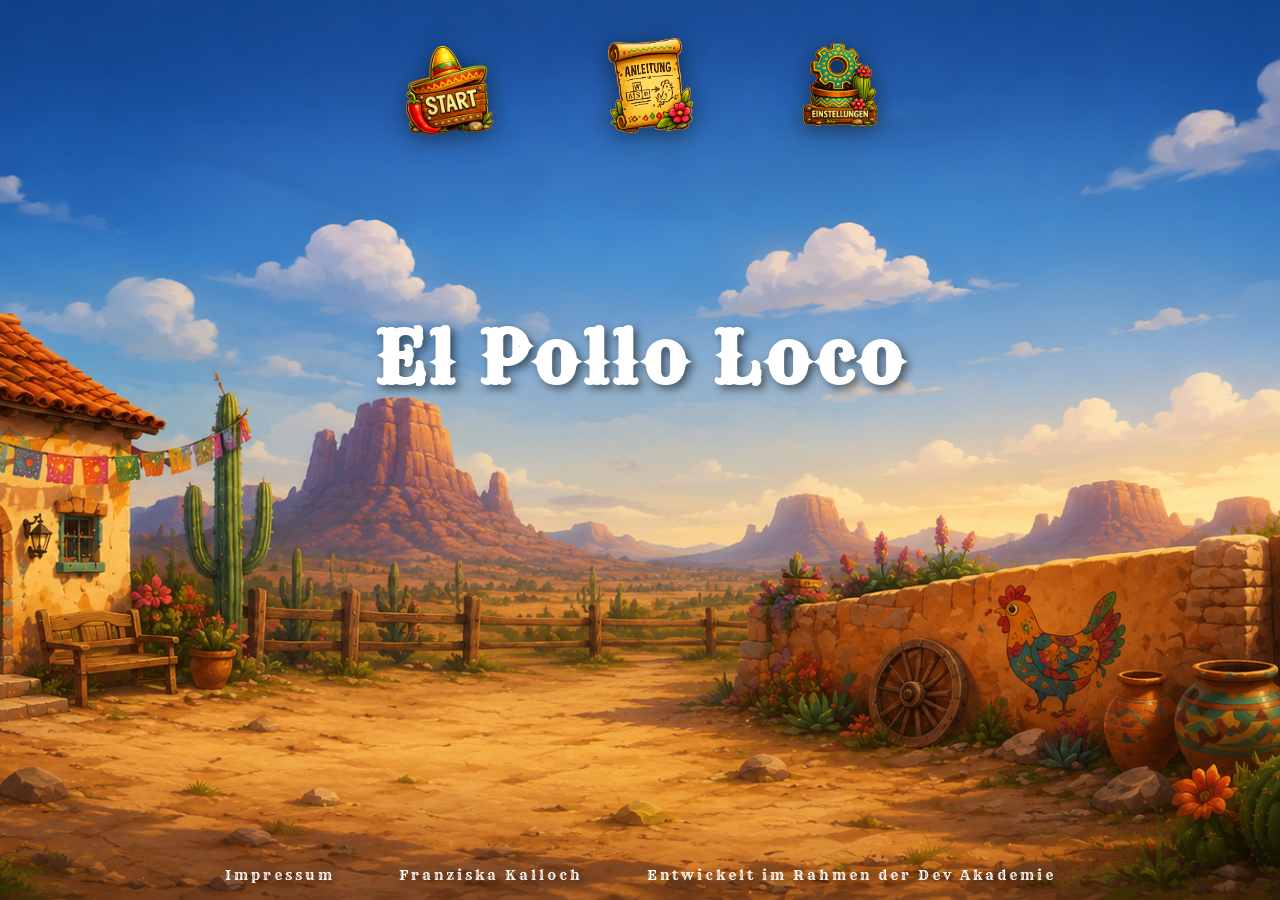
==== index.html @ 62c826d1 "feat: add impressum" ====
<!doctype html>
<html lang="de">
  <head>
    <meta charset="UTF-8" />
    <meta name="viewport" content="width=device-width, initial-scale=1.0" />
    <title>El Pollo Loco</title>
    <link rel="stylesheet" href="style.css" />
    <link rel="stylesheet" href="responsive.css" />
    <link rel="icon" type="image/png" href="img/cactus-favicon.png" />
    <script src="./classes/keyboard.class.js" defer></script>
    <script src="./classes/drawable-object.class.js" defer></script>
    <script src="./classes/moveAble-object.class.js" defer></script>
     <script src="./classes/throwable-object.class.js" defer></script>
    <script src="./classes/character.class.js" defer></script>
    <script src="./classes/chicken.class.js" defer></script>
    <script src="./classes/small-chicken.class.js" defer></script>
    <script src="./classes/endboss.class.js" defer></script>
    <script src="./classes/clouds.class.js" defer></script>
    <script src="./classes/background-objects.class.js" defer></script>
    <script src="./classes/statusbar.class.js" defer></script>
     <script src="./classes/sound.class.js" defer></script>
    <script src="./classes/coins.class.js" defer></script>
     <script src="./classes/salsa-bottle.class.js" defer></script>
    <script src="./classes/level.class.js" defer></script>
    <script src="./scripts/levels/level1.js" defer></script>
    <script src="./classes/world.class.js" defer></script>
    <script src="./scripts/game.js" defer></script>
    <script src="./scripts/main.js" defer></script>
  </head>
  <body>

  <body>
    <div class="main-container">

    <!-- 🔥 STARTSCREEN -->
    <div id="startScreen" class="start-screen">
     
      <div class="menu">
        <button id="startButton" class="menu-button wiggle">
          <img src="img/start-icon.png" alt="Start Icon" class="start-icon" / >
        </button>

        <button id="instructionsButton" class="menu-button wiggle">
          <img src="img/instructions_icon.png" alt="Instruction Icon" class="introduction-icon" / >
        </button>

        <button id="settingsButton" class="menu-button wiggle">
          <img src="img/settings-icon.png" alt="Setting Icon" class="settings-icon" / >
        </button>
      </div>

       <h1>El Pollo Loco</h1>

    </div>


    <!-- 🎮 GAME (anfangs versteckt) -->
    <div id="gameContainer" class="hidden">

      <h2 id="pauseOverlay" class="hidden">PAUSE</h2>

      <button id="gameSettingsButton" class="menu-button wiggle game-settings-button">
          <img src="img/settings-icon.png" alt="Setting Icon" class="settings-icon" / >
      </button>

      <div class="rotate-phone-info">
        Bitte drehe dein Handy ins Querformat
      </div>

      <div class="canvas-container" id="fullscreen">
      
          <canvas id="canvas" width="720" height="480"></canvas>

          <button id="fullscreen-btn">
            <img src="img/fullscreen-blue.png" alt="Vollbild" />
          </button>
         
          <div class="responsive-buttons">

            <div class="left-buttons">
              <button id="btnLeft">←</button>
              <button id="btnRight">→</button>
            </div>

            <div class="right-buttons">
              <button id="btnJump">↑</button>
              <button id="btnThrow">D</button>
            </div>

          </div>

      </div>

    </div>


    <!-- 💀 GAME OVER -->
    <div id="gameOverScreen" class="endscreen hidden game-over-screen">
      <div class="end-screen-button-container">
        <button class="restart-button btn">Nochmal spielen</button>
        <button class="menu-btn btn">Zum Hauptmenü</button>
      </div>
    </div>


    <!-- 🏆 WIN -->
    <div id="winScreen" class="endscreen hidden win-screen">
      <div class="end-screen-button-container">
        <button  class="restart-button btn">Nochmal spielen</button>
        <button class="menu-btn btn">Zum Hauptmenü</button>
      </div>
    </div>

    <!-- Introduction DIALOG -->
    <dialog id="introductionDialog" class="dialog-close-outside">
      <div class="header">
        <h2>Anleitung</h2>
        <p>Willkommen bei El Pollo Loco!</p>
         <p>In diesem Spiel schlüpfst du in die Rolle eines verrückten Huhns, das durch verschiedene Level voller Herausforderungen und Feinde navigieren muss. Dein Ziel ist es, alle Level zu meistern und den Endboss zu besiegen!</p>
      </div>
      <div class="controller">
        <h2>Steuerung</h2>
        <ul>
          <li><strong>Bewegen</strong>: Pfeiltasten</li>
          <li><strong>Springen</strong>: Leertaste</li>
          <li><strong>Werfen</strong>: D</li>
          <li><strong>Pause</strong>: P</li>
        </ul>
      </div>
      <div class="content">
        <p>Sammle Münzen und Salsa-Flaschen, um deine Punktzahl zu erhöhen und Gegner zu besiegen. Pass auf die Feinde auf und nutze deine Fähigkeiten, um sie zu besiegen!</p>
      </div>
      <div class="footer">
        <button id="closeIntroductionButton" class="btn">Schließen</button> 
      </div>
    </dialog>

    <!-- ⚙️ SETTINGS DIALOG -->
    <dialog id="settingsDialog" class="dialog-close-outside">
      <h2>Einstellungen</h2>
      <div class="button-setting-container">
        <button id="toggleSoundButton" class="btn">Ton an/aus</button>
        <button id="toggleMusicButton" class="btn">Musik an/aus</button>
      </div>

      <label>
        Musiklautstärke
        <input id="musicVolume" type="range" min="0" max="1" step="0.1" value="0.5" />
      </label>
      <div class="close-setting-container">
       <button id="closeSettingsButton" class="btn">Schließen</button>
        <button id="settingsMenuButton" class="menu-btn btn hidden">Spiel Beenden</button>
      </div>
    </dialog>

  </div>
  <div class="impressum">
    <a href="impressum.html" target="_blank"><p>Impressum</p></a>
    <p>Franziska Kalloch</p>
    <p>Entwickelt im Rahmen der Dev Akademie</p>
  </div>
  </body>
</html>
---- style.css ----
* {
  box-sizing: border-box;
  margin: 0;
  padding: 0;
} 

.rotate-phone-info {
  display: none;
}


@font-face {
  font-family: 'Bangers';
  src: url('./fonts/Bangers-Regular.ttf') format('truetype');

  font-family: 'Rye';
  src: url('./fonts/Rye-Regular.ttf') format('truetype');
}

body {
  display: flex;
  flex-direction: column;
  justify-content: space-between;
  align-items: center;
  min-height: 100vh;

  background-image: url('img/background.image.png');
  background-position: center;
  background-repeat: no-repeat;
  background-size: cover;

  font-family: 'Rye';
  font-size: 40px; 
  letter-spacing: 3px;
  text-shadow: 4px 4px 8px rgba(0,0,0,0.5);
  text-align: center;
  color: white; 
}

.main-container {
  display: flex;
  flex-direction: column;
}

.start-screen {
  display: flex;
  flex-direction: column;
  gap: 200px;
}

.menu {
  display: flex; 
  justify-content: space-evenly;
  align-items: center;
  gap: 100px; 
}

h1 {
  display: flex; 
  justify-content: center;
  align-items: center;
  letter-spacing: 3px;
}

button {
  background: none;
  border: none; 
  padding: 0; 
  cursor: pointer;
}

.start-icon {
  width: 130px;
  height: 210px;

  display: inline-block; 

  filter: drop-shadow(0 4px 12px rgba(0,0,0,0.5));
  transition: all 0.2s ease; 
}

.wiggle:hover {
  animation: wiggle 0.5s ease infinite; 
}

@keyframes wiggle {
  0% { transform: rotate(0deg); }
  25% { transform: rotate(5deg); }
  50% { transform: rotate(0deg); }
  75% { transform: rotate(-5deg); }
  100% { transform: rotate(0deg); }
}

.introduction-icon {
  width: 100px;
  height: 110px;

  filter: drop-shadow(0 4px 12px rgba(0,0,0,0.5));
  
}

.settings-icon {
  width: 110px;
  height: 110px;

  filter: drop-shadow(0 4px 12px rgba(0,0,0,0.5));
}

/* GAME */ 

#gameContainer {
  position: relative; 
  display: flex;
  justify-content: center;
  align-items: center;

  width: 100%;
  height: 100vh;
}

.canvas-container {
  position: relative; 
  display: inline-block;
}

canvas {
  background-color: black;
}

#fullscreen-btn {
  position: absolute;
  bottom: 16px;
  right: 16px;

  border: none; 
  background: none;

  cursor: pointer;
}

#pauseOverlay {
  position: absolute;
  top: 50%;
  left: 50%;
  transform: translate(-50%, -50%);
  font-size: 48px;
  color: white;
  text-shadow: 4px 4px 8px rgba(0,0,0,0.7);
  z-index: 5; 
} 

.responsive-buttons {
  display: none;
}

.hidden {
  display: none !important; 
}

.game-settings-button {
  position: absolute;
  top: 82px;
  right: 0;
  z-index: 10;
}


/* ENDSCREENS */

.endscreen {
  position: fixed;
  inset: 0;

  display: flex;
  justify-content: center;
  align-items: flex-end;
  padding-bottom: 40px;

  width: 100vw;
  height: 100vh;
}


/* WINCREEN */
.win-screen {
  background-image: url('img/win-screen.png');
  background-repeat: no-repeat;
  background-size: 100% 100%;
}

/* GAME OVER SCREEN */

.game-over-screen {
  background-image: url('img/background-image-gameover.png');
  background-repeat: no-repeat;
  background-size: 100% 100%;
}


/* DIALOG */
dialog {
  position: relative; 
}

#introductionDialog[open],
#settingsDialog[open] {
  display: flex;
}

#introductionDialog, #settingsDialog {
  background-image: url('img/pergament.png'); 
  background-position: center;
  background-repeat: no-repeat;
  background-size: 100% 100%;

  flex-direction: column;
  justify-content: center;
  align-items: center;

  padding-inline: 66px; 
  border: none;
  border-radius: 10px;
  background-color: transparent;
  box-shadow: 0 4px 12px rgba(0,0,0,0.5);

  width: 1000px;
  height: 900px;
  max-width: unset;
  max-height: unset;
  overflow-y: auto;

  /* Dialog zentrieren */
  position: fixed;
  top: 50%;
  left: 50%;
  transform: translate(-50%, -50%);

  text-align: left; 
  font-size: 16px; 
}

#introductionDialog {
  gap: 24px; 
}

#settingsDialog {
  gap: 62px;
}

#introductionDialog::backdrop,
#settingsDialog::backdrop {
  background: rgba(162,58,19, 0.5);
}

.header {
  display: flex;
  flex-direction: column;
  gap: 16px;
}

.controller {
  display: flex;
  flex-direction: column;
  justify-content: center;
  align-items: center;
  gap: 24px;

  padding-inline: 32px; 
  padding-bottom: 16px;
  padding-top: 16px; 
}

.footer {
  margin-top: 16px;

  display: flex;
  justify-content: center;
  align-items: center;
}

h2 {
  margin-bottom: 12px;
}

ul {
  list-style: none;
  padding-left: 24px;
}

li {
  margin-bottom: 10px;
}

.btn {
  background: linear-gradient(
    to bottom,
    rgb(156, 77, 28),
    rgb(107, 48, 18)
  );

  border: 3px solid rgb(73, 33, 12);
  border-radius: 14px;

  padding: 14px 36px;

  font-family: 'Rye';
  font-size: 22px;
  letter-spacing: 2px;
  color: rgb(255, 230, 180);

  box-shadow:
    inset 0 2px 4px rgba(255,255,255,0.2),
    0 4px 10px rgba(0,0,0,0.45);

  text-shadow: 2px 2px 4px rgba(0,0,0,0.5);

  transition: all 0.2s ease;
  cursor: pointer;
}

.btn:hover {
  background: linear-gradient(
    to bottom,
    rgba(107, 48, 18, 0.5),
    rgba(156, 77, 28, 0.5)
  );

  box-shadow:
    inset 0 2px 4px rgba(255,255,255,0.3),
    0 6px 12px rgba(0,0,0,0.5);

  transform: translateY(-2px);
}

.btn-muted {
  background: rgb(243, 169, 68);
  cursor: pointer;
}

.btn-muted:hover {
  background: rgba(243, 169, 68, 0.5);
  box-shadow:
    inset 0 2px 4px rgba(255,255,255,0.3),
    0 6px 12px rgba(0,0,0,0.5);

  transform: translateY(-2px);
}

.close-setting-container {
  display: flex;
  flex-direction: column;
  padding: 16px;
  gap: 16px;
}

.impressum-container {
  max-width: 1440px; 
  display: flex;
  flex-direction: column;
  align-items: flex-start;
  text-align: left;
  font-size: 16px; 
  padding-top: 64px; 
  gap: 32px;
}

.impressum-container h1,h2 {
  color: rgb(233,156,54);
  background-color: rgba(0, 0, 0, 0.6);
  padding: 8px 16px;
  border-radius: 8px;
}

.impressum {
  display: flex;
  gap: 64px; 
  font-size: 14px;
  padding: 16px;
}

a {
  text-decoration: none;
  color: white; 
}
---- responsive.css ----
@media(max-width: 1444px) {
  .main-container {
    padding-inline: 68px; 
  }

  .start-screen {
  gap: 140px;
}

.menu {
  gap: 80px;
}

h1 {
  font-size: 72px;
}

.start-icon {
  width: 110px;
  height: 170px;
}

.settings-icon {
  width: 90px;
  height: 90px;
}

.introduction-icon {
  width: 85px;
  height: 95px;
}

#introductionDialog,
#settingsDialog {
  width: 900px;
  height: 650px;

  padding-inline: 90px;
  padding-top: 50px;
  padding-bottom: 40px;

  overflow-y: auto;
  font-size: 16px;
}

#introductionDialog h2,
#settingsDialog h2 {
  font-size: 28px;
  margin-bottom: 6px;

}

.controller {
  gap: 12px;
  padding-block: 8px;
}

li {
  margin-bottom: 6px;
}

.footer {
  margin-top: 8px;
}

.game-settings-button {
  position: absolute;
  top: 90px;
}

.endscreen {
  position: fixed;
  inset: 0; 
}

}


/*** MOBILE**/

@media (hover: none) and (orientation: portrait) {
  .canvas-container {
    display: none;
  }

  .rotate-phone-info {
    display: flex;
    position: fixed;
    inset: 0;
    justify-content: center;
    align-items: center;
    text-align: center;
    padding: 32px;
    font-size: 28px;
    background-color: rgba(0, 0, 0, 0.8);
    color: white;
    z-index: 9999;
  }

  .responsive-buttons {
    display: none;
  }

  .desktop-buttons {
    display: none;
  }

   body {
    background-size: cover;
    background-position: center;
  }

.main-container {
  padding-top: 64px;
}

.start-screen {
  gap: 200px;
}

.menu {
  gap: 100px;
}

.start-icon {
  width: 130px;
  height: 210px;
}

.introduction-icon {
  width: 100px;
  height: 110px;  
}

.settings-icon {
  width: 110px;
  height: 110px;
}

h1 {
  font-size: 68px;
}



}


@media (hover: none) and (orientation: landscape) and (min-width: 1000px) {

  h1 {
    font-size: 72px;
  }

  .start-icon {
    width: 110px;
    height: 170px;
  }

  .settings-icon {
    width: 90px;
    height: 90px;
  }

  .introduction-icon {
    width: 85px;
    height: 95px;
  }

  .responsive-buttons button {
    width: 70px;
    height: 70px;
    font-size: 28px;
  }

  #fullscreen-btn img {
    width: 48px;
    height: 48px;
  }
}
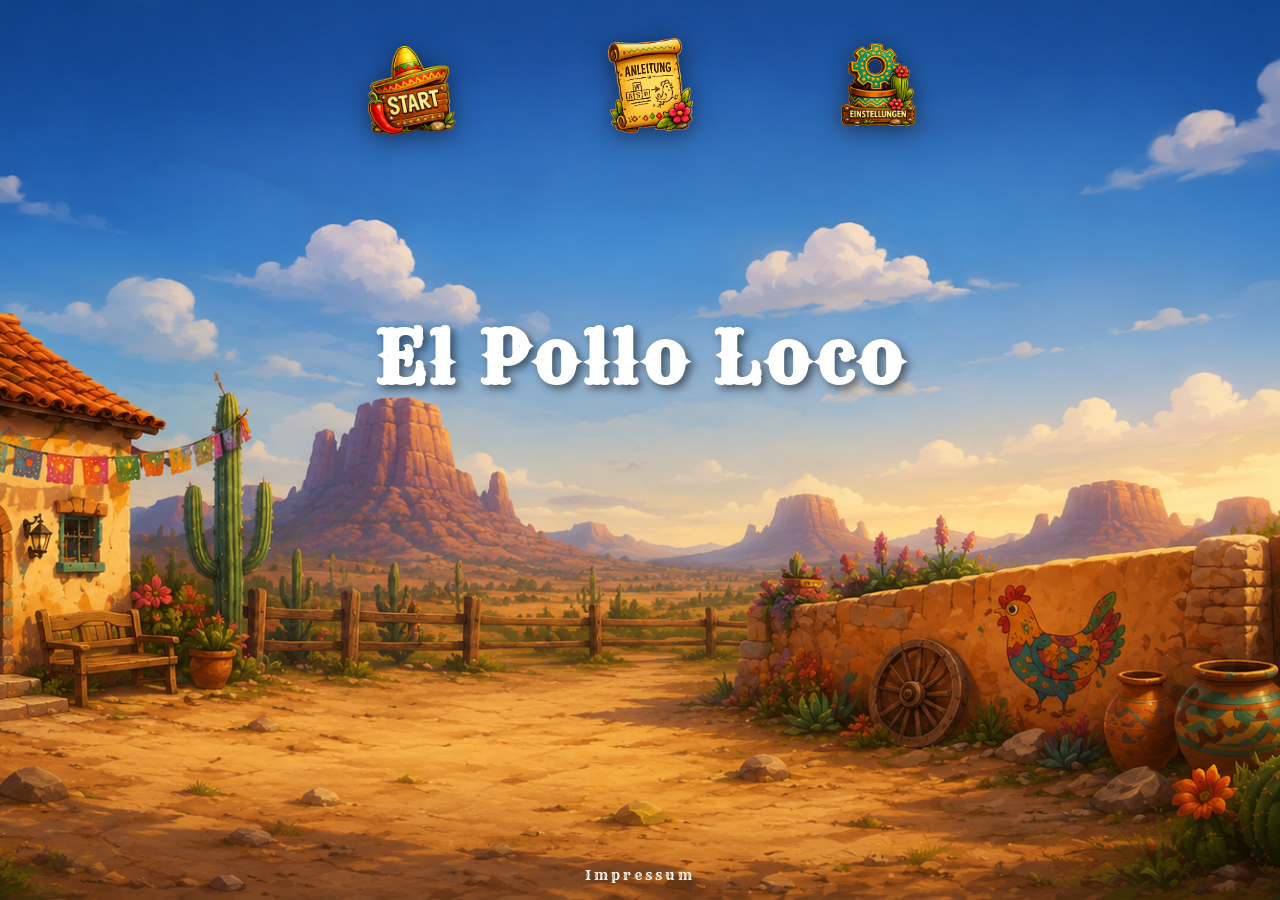
==== commit ac8dba75: "style: responsive design" ====
--- a/index.html
+++ b/index.html
@@ -53,23 +53,21 @@
 
     </div>
 
-
+      <div class="rotate-phone-info">
+        Bitte drehe dein Handy ins Querformat
+      </div>
     <!-- 🎮 GAME (anfangs versteckt) -->
     <div id="gameContainer" class="hidden">
 
       <h2 id="pauseOverlay" class="hidden">PAUSE</h2>
-
-      <button id="gameSettingsButton" class="menu-button wiggle game-settings-button">
-          <img src="img/settings-icon.png" alt="Setting Icon" class="settings-icon" / >
-      </button>
-
-      <div class="rotate-phone-info">
-        Bitte drehe dein Handy ins Querformat
-      </div>
-
+      
       <div class="canvas-container" id="fullscreen">
       
           <canvas id="canvas" width="720" height="480"></canvas>
+
+           <button id="gameSettingsButton" class="menu-button wiggle game-settings-icon">
+            <img src="img/settings-icon.png" alt="Setting Icon" class="settings-icon" / >
+          </button>
 
           <button id="fullscreen-btn">
             <img src="img/fullscreen-blue.png" alt="Vollbild" />
@@ -113,6 +111,7 @@
 
     <!-- Introduction DIALOG -->
     <dialog id="introductionDialog" class="dialog-close-outside">
+      <div class="dialog-content">
       <div class="header">
         <h2>Anleitung</h2>
         <p>Willkommen bei El Pollo Loco!</p>
@@ -128,10 +127,11 @@
         </ul>
       </div>
       <div class="content">
-        <p>Sammle Münzen und Salsa-Flaschen, um deine Punktzahl zu erhöhen und Gegner zu besiegen. Pass auf die Feinde auf und nutze deine Fähigkeiten, um sie zu besiegen!</p>
+        <p>Sammle Münzen und Salsa-Flaschen, um deine Punktzahl zu erhöhen und Gegner zu besiegen.</p>
       </div>
       <div class="footer">
         <button id="closeIntroductionButton" class="btn">Schließen</button> 
+      </div>
       </div>
     </dialog>
 
@@ -155,9 +155,7 @@
 
   </div>
   <div class="impressum">
-    <a href="impressum.html" target="_blank"><p>Impressum</p></a>
-    <p>Franziska Kalloch</p>
-    <p>Entwickelt im Rahmen der Dev Akademie</p>
+    <a href="impressum.html" target="_blank">Impressum</a>
   </div>
   </body>
 </html>
--- a/style.css
+++ b/style.css
@@ -52,7 +52,7 @@
   display: flex; 
   justify-content: space-evenly;
   align-items: center;
-  gap: 100px; 
+  gap: 140px; 
 }
 
 h1 {
@@ -223,7 +223,7 @@
   background-color: transparent;
   box-shadow: 0 4px 12px rgba(0,0,0,0.5);
 
-  width: 1000px;
+  width: 1100px;
   height: 900px;
   max-width: unset;
   max-height: unset;
@@ -239,10 +239,6 @@
   font-size: 16px; 
 }
 
-#introductionDialog {
-  gap: 24px; 
-}
-
 #settingsDialog {
   gap: 62px;
 }
@@ -252,10 +248,17 @@
   background: rgba(162,58,19, 0.5);
 }
 
+.dialog-content {
+  display: flex;
+  flex-direction: column;
+  overflow-y: auto; 
+  gap: 42px; 
+}
+
 .header {
   display: flex;
   flex-direction: column;
-  gap: 16px;
+  gap: 24px;
 }
 
 .controller {
@@ -361,10 +364,11 @@
   text-align: left;
   font-size: 16px; 
   padding-top: 64px; 
-  gap: 32px;
-}
-
-.impressum-container h1,h2 {
+  gap: 40px;
+}
+
+.impressum-container h1,
+.impressum-container h2 {
   color: rgb(233,156,54);
   background-color: rgba(0, 0, 0, 0.6);
   padding: 8px 16px;
@@ -373,6 +377,7 @@
 
 .impressum {
   display: flex;
+  align-items: center;
   gap: 64px; 
   font-size: 14px;
   padding: 16px;
--- a/responsive.css
+++ b/responsive.css
@@ -1,14 +1,7 @@
 @media(max-width: 1444px) {
-  .main-container {
-    padding-inline: 68px; 
-  }
 
   .start-screen {
   gap: 140px;
-}
-
-.menu {
-  gap: 80px;
 }
 
 h1 {
@@ -32,8 +25,8 @@
 
 #introductionDialog,
 #settingsDialog {
-  width: 900px;
-  height: 650px;
+  width: 70vw; 
+  height: 80vh; 
 
   padding-inline: 90px;
   padding-top: 50px;
@@ -47,8 +40,8 @@
 #settingsDialog h2 {
   font-size: 28px;
   margin-bottom: 6px;
-
-}
+}
+
 
 .controller {
   gap: 12px;
@@ -75,7 +68,6 @@
 
 }
 
-
 /*** MOBILE**/
 
 @media (hover: none) and (orientation: portrait) {
@@ -91,8 +83,8 @@
     align-items: center;
     text-align: center;
     padding: 32px;
-    font-size: 28px;
-    background-color: rgba(0, 0, 0, 0.8);
+    font-size: 32px;
+    background-color: rgb(0, 0, 0);
     color: white;
     z-index: 9999;
   }
@@ -104,67 +96,29 @@
   .desktop-buttons {
     display: none;
   }
-
-   body {
-    background-size: cover;
-    background-position: center;
-  }
-
-.main-container {
-  padding-top: 64px;
-}
-
-.start-screen {
-  gap: 200px;
-}
-
-.menu {
-  gap: 100px;
-}
-
-.start-icon {
-  width: 130px;
-  height: 210px;
-}
-
-.introduction-icon {
-  width: 100px;
-  height: 110px;  
-}
-
-.settings-icon {
-  width: 110px;
-  height: 110px;
-}
-
-h1 {
-  font-size: 68px;
-}
-
-
-
-}
-
-
-@media (hover: none) and (orientation: landscape) and (min-width: 1000px) {
-
-  h1 {
-    font-size: 72px;
-  }
-
-  .start-icon {
-    width: 110px;
-    height: 170px;
-  }
-
-  .settings-icon {
-    width: 90px;
-    height: 90px;
-  }
-
-  .introduction-icon {
-    width: 85px;
-    height: 95px;
+}
+
+
+
+
+@media (hover: none) and (orientation: landscape) and (max-width: 1400px) {
+  #introductionDialog, #settingsDialog {
+    height: 90vh; 
+  }
+
+ .canvas-container {
+    position: relative; 
+  }
+
+   .responsive-buttons {
+    display: flex;
+    position: absolute;
+    left: 0;
+    right: 0;
+    bottom: 10px;
+    justify-content: center;
+    padding: 0 24px;
+    z-index: 20;
   }
 
   .responsive-buttons button {
@@ -173,8 +127,111 @@
     font-size: 28px;
   }
 
+ #gameSettingsButton {
+  position: absolute;
+  top: 0px; 
+  right: -100px;
+  z-index: 10;  
+  cursor: pointer;
+ }
+
+ #fullscreen-btn {
+  position: absolute;
+  bottom: 16px;
+  right: 10px;
+
+  cursor: pointer; 
+}
+
+ 
+}
+
+
+@media (hover: none) and (orientation: landscape) and (max-width: 1000px) {
+  #introductionDialog, #settingsDialog {
+    height: 100dvh; 
+    width: 100vw; 
+    overflow-y: auto;
+    font-size: 14px; 
+    gap: 8px; 
+  }
+
+  #settingsDialog {
+    gap: 42px; 
+  }
+
+  .impressum {
+    font-size: 12px; 
+  }
+
+  .start-screen {
+    gap: 24px;
+  }
+
+  h1 {
+    font-size: 72px;
+  }
+
+  .start-icon {
+    width: 90px;
+    height: 150px;
+  }
+
+  .settings-icon {
+    width: 70px;
+    height: 70px;
+  }
+
+  .introduction-icon {
+    width: 65px;
+    height: 65px;
+  }
+
+  .responsive-buttons {
+    display: flex;
+    position: absolute;
+    left: 0;
+    right: 0;
+    bottom: -10px;
+    justify-content: center;
+    padding: 0 24px;
+    z-index: 20;
+  }
+
+  .responsive-buttons button {
+    width: 70px;
+    height: 70px;
+    font-size: 28px;
+  }
+
+  .canvas-container {
+    position: relative; 
+    
+    display: flex;
+    justify-content: center;
+    align-items: center;
+  }
+
+  #canvas {
+    height: 90dvh; 
+  }
+
   #fullscreen-btn img {
-    width: 48px;
-    height: 48px;
-  }
-}
+    width: 24px;
+    height: 24px;
+  }
+
+  .btn {
+    font-size: 12px;
+    padding: 7px 14px;
+  }
+}
+
+@media (hover: none) and (orientation: landscape) and (max-width: 500px) {
+   #introductionDialog, #settingsDialog {
+    height: 100dvh; 
+    width: 100vw; 
+    overflow-y: auto;
+  }
+
+}
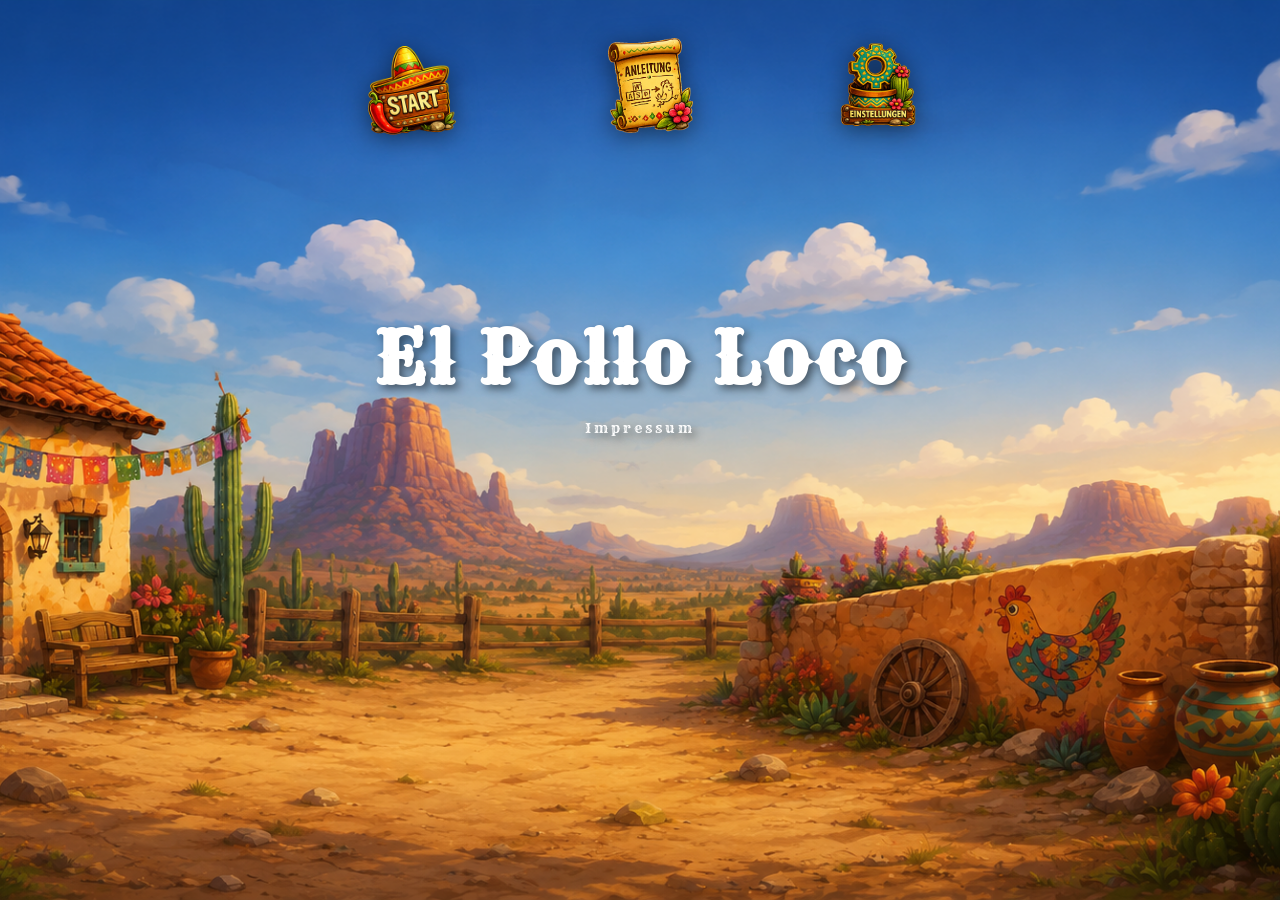
==== commit 33876e98: "Fix snore sound handling during pause and settings menu" ====
--- a/index.html
+++ b/index.html
@@ -27,12 +27,11 @@
     <script src="./scripts/game.js" defer></script>
     <script src="./scripts/main.js" defer></script>
   </head>
-  <body>
 
   <body>
     <div class="main-container">
 
-    <!-- 🔥 STARTSCREEN -->
+    <!-- STARTSCREEN -->
     <div id="startScreen" class="start-screen">
      
       <div class="menu">
@@ -58,23 +57,20 @@
       </div>
     <!-- 🎮 GAME (anfangs versteckt) -->
     <div id="gameContainer" class="hidden">
-
-      <h2 id="pauseOverlay" class="hidden">PAUSE</h2>
       
       <div class="canvas-container" id="fullscreen">
       
           <canvas id="canvas" width="720" height="480"></canvas>
 
+           <div id="pauseOverlay" class="pause-overlay hidden">
+            <h2>PAUSE</h2>
+           </div>
+
            <button id="gameSettingsButton" class="menu-button wiggle game-settings-icon">
             <img src="img/settings-icon.png" alt="Setting Icon" class="settings-icon" / >
           </button>
-
-          <button id="fullscreen-btn">
-            <img src="img/fullscreen-blue.png" alt="Vollbild" />
-          </button>
          
           <div class="responsive-buttons">
-
             <div class="left-buttons">
               <button id="btnLeft">←</button>
               <button id="btnRight">→</button>
@@ -84,7 +80,6 @@
               <button id="btnJump">↑</button>
               <button id="btnThrow">D</button>
             </div>
-
           </div>
 
       </div>
@@ -92,7 +87,7 @@
     </div>
 
 
-    <!-- 💀 GAME OVER -->
+    <!-- GAME OVER -->
     <div id="gameOverScreen" class="endscreen hidden game-over-screen">
       <div class="end-screen-button-container">
         <button class="restart-button btn">Nochmal spielen</button>
@@ -101,7 +96,7 @@
     </div>
 
 
-    <!-- 🏆 WIN -->
+    <!--  WIN -->
     <div id="winScreen" class="endscreen hidden win-screen">
       <div class="end-screen-button-container">
         <button  class="restart-button btn">Nochmal spielen</button>
@@ -135,7 +130,7 @@
       </div>
     </dialog>
 
-    <!-- ⚙️ SETTINGS DIALOG -->
+    <!--  SETTINGS DIALOG -->
     <dialog id="settingsDialog" class="dialog-close-outside">
       <h2>Einstellungen</h2>
       <div class="button-setting-container">
@@ -145,17 +140,17 @@
 
       <label>
         Musiklautstärke
-        <input id="musicVolume" type="range" min="0" max="1" step="0.1" value="0.5" />
+        <input id="musicVolume" type="range" min="0" max="1" step="0.1" value="0.1" />
       </label>
       <div class="close-setting-container">
        <button id="closeSettingsButton" class="btn">Schließen</button>
         <button id="settingsMenuButton" class="menu-btn btn hidden">Spiel Beenden</button>
       </div>
     </dialog>
-
-  </div>
-  <div class="impressum">
+    <div class="impressum" id="impressum">
     <a href="impressum.html" target="_blank">Impressum</a>
   </div>
+  </div>
+  
   </body>
 </html>
--- a/style.css
+++ b/style.css
@@ -79,6 +79,21 @@
   transition: all 0.2s ease; 
 }
 
+.introduction-icon {
+  width: 100px;
+  height: 110px;
+
+  filter: drop-shadow(0 4px 12px rgba(0,0,0,0.5));
+  
+}
+
+.settings-icon {
+  width: 110px;
+  height: 110px;
+
+  filter: drop-shadow(0 4px 12px rgba(0,0,0,0.5));
+}
+
 .wiggle:hover {
   animation: wiggle 0.5s ease infinite; 
 }
@@ -91,20 +106,6 @@
   100% { transform: rotate(0deg); }
 }
 
-.introduction-icon {
-  width: 100px;
-  height: 110px;
-
-  filter: drop-shadow(0 4px 12px rgba(0,0,0,0.5));
-  
-}
-
-.settings-icon {
-  width: 110px;
-  height: 110px;
-
-  filter: drop-shadow(0 4px 12px rgba(0,0,0,0.5));
-}
 
 /* GAME */ 
 
@@ -120,34 +121,24 @@
 
 .canvas-container {
   position: relative; 
-  display: inline-block;
 }
 
 canvas {
   background-color: black;
 }
 
-#fullscreen-btn {
+.pause-overlay {
   position: absolute;
-  bottom: 16px;
-  right: 16px;
-
-  border: none; 
-  background: none;
-
-  cursor: pointer;
-}
-
-#pauseOverlay {
-  position: absolute;
-  top: 50%;
-  left: 50%;
-  transform: translate(-50%, -50%);
-  font-size: 48px;
-  color: white;
-  text-shadow: 4px 4px 8px rgba(0,0,0,0.7);
-  z-index: 5; 
-} 
+  top: 0;
+  left: 0;
+
+  width: 720px;
+  height: 480px;
+
+  display: flex;
+  justify-content: center;
+  align-items: center;
+}
 
 .responsive-buttons {
   display: none;
@@ -159,9 +150,38 @@
 
 .game-settings-button {
   position: absolute;
-  top: 82px;
+  top: 0px;
   right: 0;
   z-index: 10;
+}
+
+#fullscreen:fullscreen {
+  width: 100vw;
+  height: 100vh;
+
+  display: flex;
+  justify-content: center;
+  align-items: center;
+
+  background: black;
+}
+
+#fullscreen:-webkit-full-screen {
+  width: 100vw;
+  height: 100vh;
+
+  display: flex;
+  justify-content: center;
+  align-items: center;
+
+  background: black;
+}
+
+#fullscreen:fullscreen canvas,
+#fullscreen:-webkit-full-screen canvas {
+  width: 100vw;
+  height: auto;
+  max-height: 100vh;
 }
 
 
@@ -377,7 +397,8 @@
 
 .impressum {
   display: flex;
-  align-items: center;
+  align-items: flex-end;
+  justify-content: center;
   gap: 64px; 
   font-size: 14px;
   padding: 16px;
--- a/responsive.css
+++ b/responsive.css
@@ -102,6 +102,11 @@
 
 
 @media (hover: none) and (orientation: landscape) and (max-width: 1400px) {
+  
+  .fullscreen-btn {
+    display: none; 
+  }
+  
   #introductionDialog, #settingsDialog {
     height: 90vh; 
   }
@@ -116,7 +121,7 @@
     left: 0;
     right: 0;
     bottom: 10px;
-    justify-content: center;
+    justify-content: space-between;
     padding: 0 24px;
     z-index: 20;
   }
@@ -137,8 +142,8 @@
 
  #fullscreen-btn {
   position: absolute;
-  bottom: 16px;
-  right: 10px;
+  bottom: 2px;
+  right: 2px;
 
   cursor: pointer; 
 }
@@ -157,7 +162,7 @@
   }
 
   #settingsDialog {
-    gap: 42px; 
+    gap: 40px; 
   }
 
   .impressum {
@@ -193,7 +198,7 @@
     left: 0;
     right: 0;
     bottom: -10px;
-    justify-content: center;
+   justify-content: space-between;
     padding: 0 24px;
     z-index: 20;
   }
@@ -216,15 +221,45 @@
     height: 90dvh; 
   }
 
-  #fullscreen-btn img {
-    width: 24px;
-    height: 24px;
-  }
+ .pause-overlay {
+  left: -60px; 
+  top: -30px; 
+ }
 
   .btn {
     font-size: 12px;
     padding: 7px 14px;
   }
+}
+
+@media (hover: none) and (orientation: landscape) and (max-width: 750px) {
+  #introductionDialog, #settingsDialog {
+    height: 100dvh; 
+    width: 100vw; 
+    overflow-y: auto;
+    font-size: 14px; 
+    gap: 8px; 
+  }
+
+  #settingsDialog {
+    gap: 24px; 
+  }
+
+   #gameSettingsButton {
+width: 20px;
+height: 20px;  
+  top: 0px; 
+  right: -20px;
+ }
+
+  h1 {
+    font-size: 52px; 
+  }
+
+  .pause-overlay {
+  left: -110px; 
+  top: -60px; 
+ }
 }
 
 @media (hover: none) and (orientation: landscape) and (max-width: 500px) {
@@ -234,4 +269,9 @@
     overflow-y: auto;
   }
 
-}
+  .pause-overlay {
+  left: -110px; 
+  top: -60px; 
+ }
+
+}
